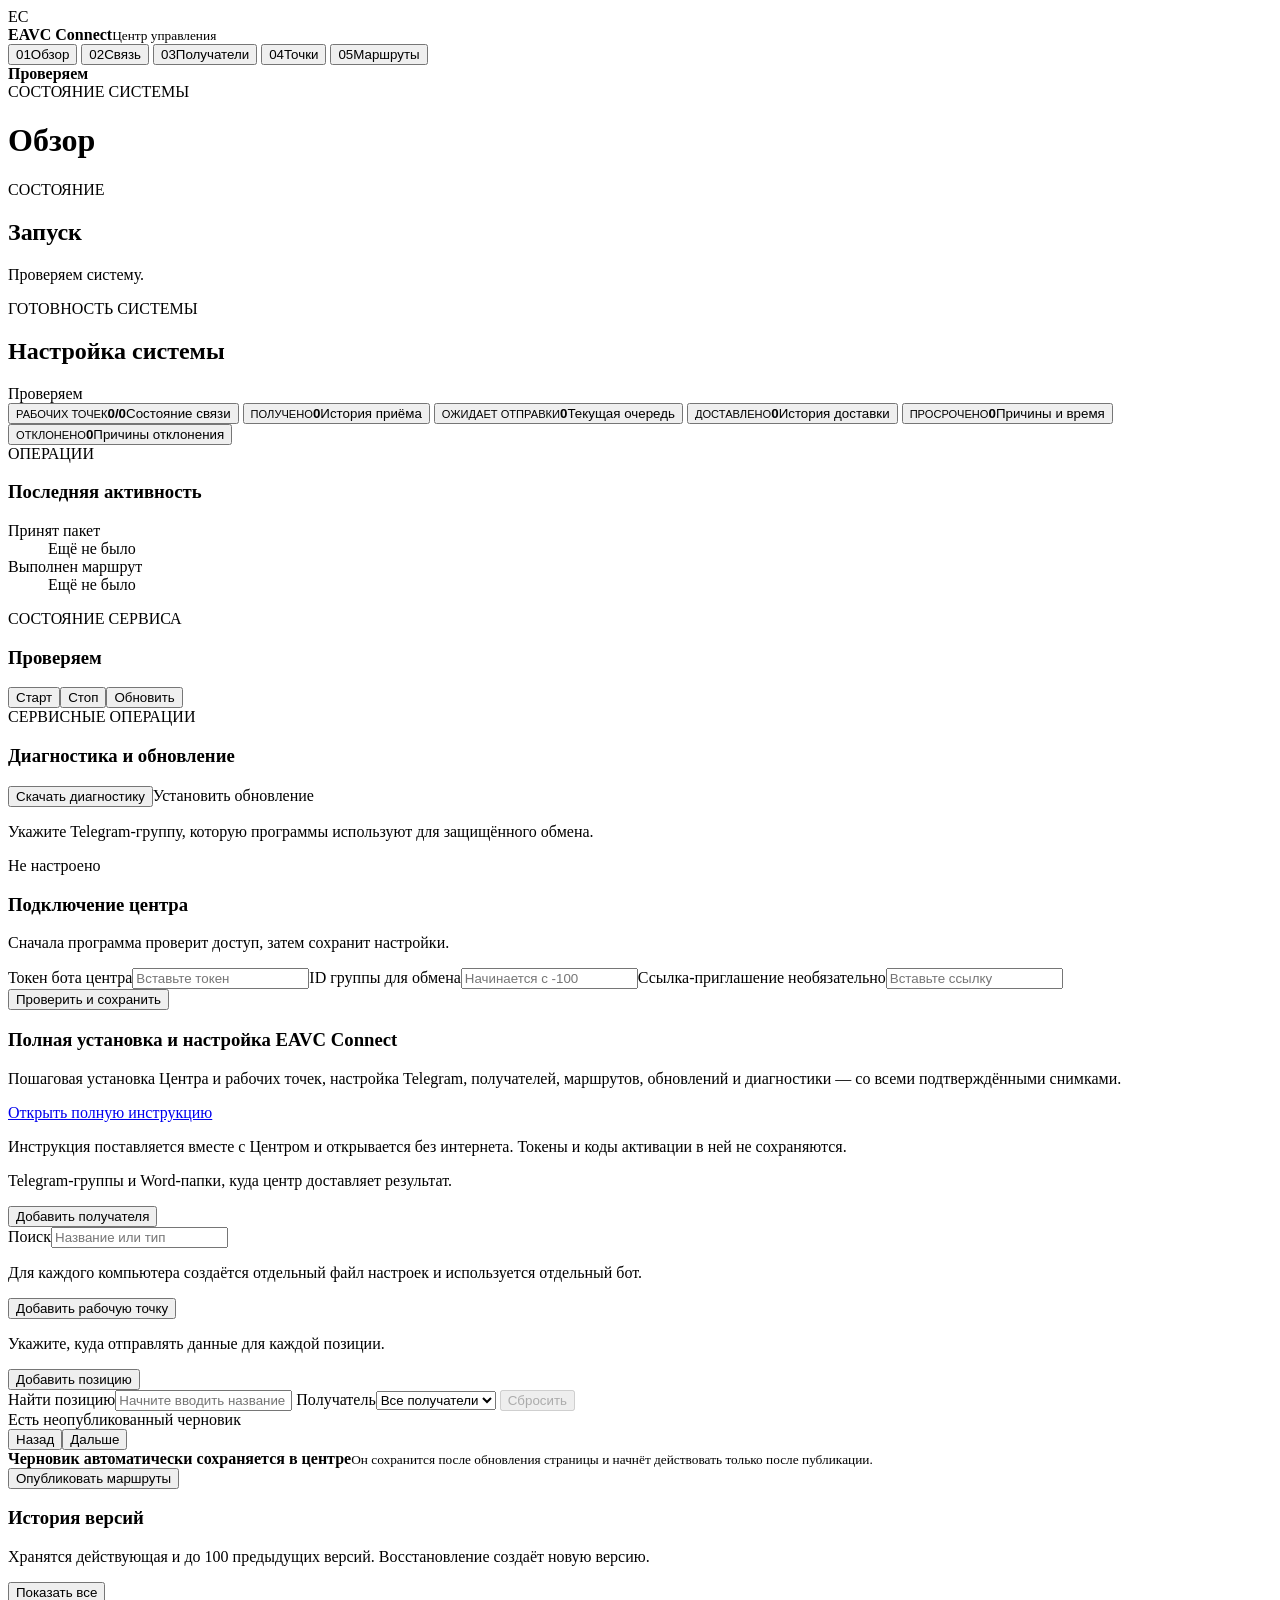
==== internal/interfaces/serverui/assets/index.html @ 5c648fee "Показывать содержимое перехватов в истории центра" ====
<!doctype html>
<html lang="ru">
<head>
  <meta charset="utf-8"><meta name="viewport" content="width=device-width,initial-scale=1">
  <title>EAVC Connect — Центр</title><link rel="stylesheet" href="/style.css"><link rel="stylesheet" href="/history.css">
  <style>.empty-state:empty::before{display:grid;grid-column:1/-1;place-items:center;min-height:150px}.button.disabled{opacity:.45;cursor:not-allowed;pointer-events:none}</style>
</head>
<body>
<aside class="sidebar">
  <div class="brand"><span class="brand-mark">EC</span><div><strong>EAVC Connect</strong><small>Центр управления</small></div></div>
  <nav aria-label="Разделы">
    <button data-page="dashboard" class="active"><span>01</span>Обзор</button>
    <button data-page="transport"><span>02</span>Связь</button>
    <button data-page="destinations"><span>03</span>Получатели</button>
    <button data-page="clients"><span>04</span>Точки</button>
    <button data-page="routes"><span>05</span>Маршруты</button>
  </nav>
  <div class="sidebar-foot"><span class="status-dot" id="sidebarDot"></span><div><b id="sidebarState">Проверяем</b><small id="version"></small></div></div>
</aside>
<main>
  <header class="topbar"><div><span id="pageContext" class="eyebrow">СОСТОЯНИЕ СИСТЕМЫ</span><h1 id="pageTitle">Обзор</h1></div></header>
  <div id="globalMessage" class="toast" role="status" aria-live="polite"></div>

  <section id="dashboard" class="page active">
    <div class="hero" id="hero"><div class="hero-icon"><span class="status-dot"></span></div><div><span class="eyebrow">СОСТОЯНИЕ</span><h2 id="stateTitle">Запуск</h2><p id="stateDetail">Проверяем систему.</p></div></div>
    <section class="card readiness-panel" aria-labelledby="readinessTitle">
      <div class="readiness-head"><div><span class="eyebrow">ГОТОВНОСТЬ СИСТЕМЫ</span><h2 id="readinessTitle">Настройка системы</h2></div><span id="readinessMeta" class="readiness-meta">Проверяем</span></div>
      <div id="readiness" class="checklist readiness-grid"></div>
    </section>
    <div class="stats">
      <button type="button" class="stat-card" data-history="clients"><small>РАБОЧИХ ТОЧЕК</small><strong id="statClients">0/0</strong><span>Состояние связи</span></button>
      <button type="button" class="stat-card" data-history="received"><small>ПОЛУЧЕНО</small><strong id="statEvents">0</strong><span>История приёма</span></button>
      <button type="button" class="stat-card" data-history="pending"><small>ОЖИДАЕТ ОТПРАВКИ</small><strong id="statPending">0</strong><span>Текущая очередь</span></button>
      <button type="button" class="stat-card" data-history="delivered"><small>ДОСТАВЛЕНО</small><strong id="statDelivered">0</strong><span>История доставки</span></button>
      <button type="button" class="stat-card" data-history="expired"><small>ПРОСРОЧЕНО</small><strong id="statExpired">0</strong><span>Причины и время</span></button>
      <button type="button" class="stat-card" data-history="rejected"><small>ОТКЛОНЕНО</small><strong id="statRejected">0</strong><span>Причины отклонения</span></button>
    </div>
    <div class="dashboard-operations">
      <article class="card activity-card"><div class="card-head"><div><span class="eyebrow">ОПЕРАЦИИ</span><h3>Последняя активность</h3></div></div><dl class="activity-list"><div><dt>Принят пакет</dt><dd id="lastReceived">Ещё не было</dd></div><div><dt>Выполнен маршрут</dt><dd id="lastDelivery">Ещё не было</dd></div></dl></article>
      <article class="card operations-card">
        <section class="operation-group"><div class="operation-title"><span class="eyebrow">СОСТОЯНИЕ СЕРВИСА</span><h3 id="serviceControlState">Проверяем</h3></div><div class="control-actions"><button id="controlStart" class="button primary" type="button" title="Запустить обработку">Старт</button><button id="controlStop" class="button ghost" type="button" title="Остановить обработку">Стоп</button><button id="controlRefresh" class="button secondary" type="button" title="Перечитать настройки и переподключить транспорт">Обновить</button></div></section>
        <section class="operation-group service-tools"><div class="operation-title"><span class="eyebrow">СЕРВИСНЫЕ ОПЕРАЦИИ</span><h3>Диагностика и обновление</h3></div><div class="control-actions"><button id="downloadDiagnostics" class="button secondary" type="button">Скачать диагностику</button><label id="updateUpload" class="button primary">Установить обновление<input id="updateFile" hidden type="file" accept=".zip,application/zip"></label></div><small id="updateResult" class="operation-result muted" aria-live="polite"></small></section>
      </article>
    </div>
  </section>

  <section id="transport" class="page">
    <div class="section-head page-intro"><p>Укажите Telegram-группу, которую программы используют для защищённого обмена.</p><span id="transportBadge" class="badge neutral">Не настроено</span></div>
    <div class="two-columns align-start"><form id="transportForm" class="card form"><div class="card-head full"><div><h3>Подключение центра</h3><p>Сначала программа проверит доступ, затем сохранит настройки.</p></div></div><label class="full">Токен бота центра<input name="bot_token" type="password" required autocomplete="off" placeholder="Вставьте токен"></label><label>ID группы для обмена<input name="chat_id" type="number" required placeholder="Начинается с -100"></label><label>Ссылка-приглашение <span class="optional">необязательно</span><input name="invite_link" placeholder="Вставьте ссылку"></label><div class="form-actions full"><button class="button primary">Проверить и сохранить</button></div></form><article class="card instruction"><div class="card-head"><h3>Полная установка и настройка EAVC Connect</h3></div><p>Пошаговая установка Центра и рабочих точек, настройка Telegram, получателей, маршрутов, обновлений и диагностики — со всеми подтверждёнными снимками.</p><a class="button secondary" href="/installation-guide/index.html" target="_blank" rel="noopener">Открыть полную инструкцию</a><p class="notice">Инструкция поставляется вместе с Центром и открывается без интернета. Токены и коды активации в ней не сохраняются.</p></article></div>
  </section>

  <section id="destinations" class="page">
    <div class="section-head page-intro"><p>Telegram-группы и Word-папки, куда центр доставляет результат.</p><button id="addDestination" class="button primary">Добавить получателя</button></div>
    <div class="toolbar"><label class="search"><span>Поиск</span><input id="destinationSearch" placeholder="Название или тип"></label><span id="destinationCount" class="muted"></span></div><div id="destinationsList" class="card-grid empty-state"></div>
  </section>

  <section id="clients" class="page">
    <div class="section-head page-intro"><p>Для каждого компьютера создаётся отдельный файл настроек и используется отдельный бот.</p><button id="addClient" class="button primary">Добавить рабочую точку</button></div><div id="clientsList" class="card-grid empty-state"></div>
  </section>

  <section id="routes" class="page">
    <div class="section-head page-intro"><p>Укажите, куда отправлять данные для каждой позиции.</p><button id="addPosition" class="button primary">Добавить позицию</button></div>
    <div class="route-toolbar card">
      <div class="route-filters">
        <label class="search"><span>Найти позицию</span><input id="positionSearch" placeholder="Начните вводить название"></label>
        <label class="route-filter"><span>Получатель</span><select id="recipientFilter"><option value="">Все получатели</option></select></label>
        <button id="clearRouteFilters" class="button ghost" type="button" disabled>Сбросить</button>
      </div>
      <div class="route-toolbar-meta"><span id="routeFilterCount" class="muted"></span><span id="rulesMeta" class="muted"></span><span id="draftBadge" class="badge warning hidden">Есть неопубликованный черновик</span></div>
    </div>
    <article id="unknownRoute" class="route-card system-route"></article><div id="positionsList" class="route-list empty-state"></div>
    <div class="pagination"><button id="positionPrev" class="button ghost">Назад</button><span id="positionPage"></span><button id="positionNext" class="button ghost">Дальше</button></div>
    <div class="publish-bar"><div><strong>Черновик автоматически сохраняется в центре</strong><small>Он сохранится после обновления страницы и начнёт действовать только после публикации.</small></div><button id="publishRules" class="button primary">Опубликовать маршруты</button></div>
    <article class="card history"><div class="card-head history-head"><div><h3>История версий</h3><p>Хранятся действующая и до 100 предыдущих версий. Восстановление создаёт новую версию.</p></div><button id="toggleRuleHistory" class="button ghost hidden" type="button">Показать все</button></div><div id="rulesHistory" class="simple-list empty-state"></div></article>
  </section>
</main>

<dialog id="destinationDialog" class="modal destination-modal">
  <form id="destinationForm" method="dialog" class="form">
    <div class="modal-head full"><div><span class="eyebrow">ПОЛУЧАТЕЛЬ</span><h2 id="destinationDialogTitle">Новый получатель</h2></div><button type="button" class="icon-button" data-close="destinationDialog" aria-label="Закрыть">×</button></div>
    <input name="id" type="hidden">
    <label class="full">Название<input name="name" required placeholder="Введите любое понятное вам название"><small>Название задаёте вы. Оно не влияет на способ и место доставки.</small></label>
    <label class="full">Способ доставки<select name="kind"><option value="telegram">Telegram</option><option value="word">Документ Word в папку</option></select></label>
    <label class="full">Обозначение радиосети<input name="network" required placeholder="Например: 39 или 313"><small>Будет напечатано после названия радиосети в Telegram или документе Word.</small></label>
    <label class="full">Обозначение защиты<input name="protection" required placeholder="Например: AES-256"><small>Задаётся вами и подставляется в Telegram и Word вместо скрытого значения.</small></label>
    <div class="kind telegram full subform">
      <label>Токен бота<input name="bot_token" type="password" autocomplete="off" placeholder="Вставьте токен"></label>
      <label>ID группы или канала<input name="chat_id" type="number" placeholder="Начинается с -100"></label>
      <label class="full template-field">Шаблон сообщения Telegram<textarea name="message_template" rows="10" spellcheck="false"></textarea><small>Оформление и текст можно менять. Обязательные метки подставляются при отправке.</small></label>
      <div class="template-tools full"><button id="restoreTelegramTemplate" type="button" class="button ghost">Восстановить стандартный</button><span id="telegramTemplateMarkers" class="template-markers"></span></div>
    </div>
    <div class="kind word full subform hidden">
      <label class="full">Файл-шаблон Word<input name="template" placeholder="Полный путь к файлу .docx"><small>Программа сохраняет оформление этого файла и заменяет только метки.</small></label>
      <div class="template-tools full"><button id="restoreWordTemplate" type="button" class="button ghost">Восстановить стандартный шаблон</button><a id="downloadWordTemplate" class="button ghost hidden" href="#">Скачать выбранный шаблон</a></div>
      <div class="template-markers full"><strong>Обязательные метки Word</strong><span id="wordTemplateMarkers"></span><small>Метки CORRESPONDENTS, TRANSCRIPT и EDITED_MARK должны находиться каждая в отдельном абзаце.</small></div>
      <label class="full">Папка для готовых документов<input name="folder" placeholder="Локальный или сетевой путь"></label>
      <label>Префикс имени файла <span class="optional">необязательно</span><input name="prefix" placeholder="Короткое обозначение"></label>
      <details class="full"><summary>Доступ к сетевой папке</summary><div class="subform"><label>Пользователь<input name="username" autocomplete="off"></label><label>Пароль<input name="password" type="password" autocomplete="off" placeholder="Оставьте пустым, если не меняете"></label></div></details>
    </div>
    <div class="modal-actions full"><button type="button" class="button ghost" data-close="destinationDialog">Отмена</button><button class="button primary" value="save">Проверить и сохранить</button></div>
  </form>
</dialog>

<dialog id="clientDialog" class="modal"><form id="clientForm" method="dialog" class="form"><div class="modal-head full"><div><span class="eyebrow">РАБОЧАЯ ТОЧКА</span><h2>Создать защищённую активацию</h2></div><button type="button" class="icon-button" data-close="clientDialog" aria-label="Закрыть">×</button></div><label>Номер<input name="number" required placeholder="Внутренний номер"></label><label>Название<input name="name" required placeholder="Название рабочего места"></label><label>Часовой пояс<select name="time_zone"><option value="Europe/Moscow">Москва (UTC+3)</option></select></label><label>ID темы в группе обмена<input name="thread_id" type="number" min="1" required placeholder="Число"></label><label class="full">Токен бота рабочего места<input name="bot_token" type="password" required autocomplete="off" placeholder="Вставьте токен"></label><label class="check full"><input name="catch_up_existing" type="checkbox"><span>При первом запуске обработать уже существующие записи</span></label><p class="notice full">Центр скачает зашифрованный файл и отдельно покажет одноразовый код. Не храните и не отправляйте их вместе.</p><div class="modal-actions full"><button type="button" class="button ghost" data-close="clientDialog">Отмена</button><button class="button primary" value="save">Проверить и скачать</button></div></form></dialog>

<dialog id="positionDialog" class="modal route-modal"><form id="positionForm" method="dialog"><div class="modal-head"><div><span class="eyebrow">МАРШРУТ ПОЗИЦИИ</span><h2 id="positionDialogTitle">Новая позиция</h2></div><button type="button" class="icon-button" data-close="positionDialog" aria-label="Закрыть">×</button></div><input name="original_key" type="hidden"><label class="position-name">Название позиции<input name="name" required placeholder="Точно как в исходной программе"></label><div id="routeEditor" class="route-editor"></div><div class="modal-actions"><button type="button" class="button ghost" data-close="positionDialog">Отмена</button><button class="button primary" value="save">Сохранить в черновик</button></div></form></dialog>

<dialog id="historyDialog" class="modal history-modal">
  <div class="modal-head"><div><span class="eyebrow">СОСТОЯНИЕ И ИСТОРИЯ</span><h2 id="historyTitle">Подробности</h2><p id="historyDescription" class="muted"></p></div><button type="button" class="icon-button" data-close="historyDialog" aria-label="Закрыть">×</button></div>
  <div id="historyFilters" class="history-filters">
    <label class="history-filter-search">Поиск<input id="historySearch" placeholder="Точка, получатель, причина или идентификатор"></label>
    <label id="historyClientField">Рабочая точка<select id="historyClientFilter"><option value="">Все точки</option></select></label>
    <label id="historyDestinationField">Получатель<select id="historyDestinationFilter"><option value="">Все получатели</option></select></label>
    <label id="historyQualityField">Качество связи<select id="historyQualityFilter"><option value="">Любое</option><option value="good">Хорошая</option><option value="degraded">Нестабильная</option><option value="offline">Нет связи</option><option value="unknown">Первый сигнал не получен</option></select></label>
    <div class="history-filter-actions"><button id="historyApplyFilters" class="button primary" type="button">Применить</button><button id="historyResetFilters" class="button ghost" type="button">Сбросить</button><span id="historyFilteredCount" class="muted"></span></div>
  </div>
  <div id="historyColumns" class="history-columns hidden"></div>
  <div id="clientHealthList" class="health-list hidden"></div>
  <section id="clientIncidentLauncher" class="incident-launcher hidden">
    <div class="incident-launcher-icon" aria-hidden="true">↺</div>
    <div><h3>История сбоев и восстановлений</h3><p>Отдельный журнал: когда пропадала связь, по какой причине и когда она восстановилась.</p></div>
    <span id="clientIncidentCount" class="incident-count"></span>
    <button id="openClientIncidents" class="button ghost" type="button">Открыть историю</button>
  </section>
  <div id="historyList" class="history-list"></div>
  <div id="historyEmpty" class="history-empty hidden">Записей пока нет.</div>
  <div id="historyFooter" class="history-footer"><span id="historyRetention" class="muted"></span><div class="history-pagination"><button id="historyPrev" class="button ghost" type="button">Назад</button><span id="historyPage" class="muted"></span><button id="historyNext" class="button ghost" type="button">Дальше</button></div><button id="historyClear" class="button danger" type="button">Очистить историю</button></div>
</dialog>

<dialog id="historyItemDialog" class="modal history-item-modal">
  <div class="modal-head"><div><span class="eyebrow">СОДЕРЖАНИЕ ПЕРЕХВАТА</span><h2 id="historyItemTitle">Подробности события</h2><p id="historyItemState" class="muted"></p></div><button type="button" class="icon-button" data-close="historyItemDialog" aria-label="Закрыть">×</button></div>
  <dl id="historyItemMeta" class="history-item-meta"></dl>
  <section class="history-item-content" aria-labelledby="historyItemContentTitle">
    <div class="history-item-content-head"><h3 id="historyItemContentTitle">Текст из EAVC</h3><span id="historyItemContentType" class="badge">Текст</span></div>
    <pre id="historyItemContent"></pre>
  </section>
  <p class="history-item-note">Счётчики учитывают версии событий и доставки по маршрутам. Редактирование существующего перехвата может увеличить счётчик без создания нового сообщения Telegram.</p>
  <div class="modal-actions"><button type="button" class="button primary" data-close="historyItemDialog">Закрыть</button></div>
</dialog>

<dialog id="clientIncidentDialog" class="modal history-modal incident-modal">
  <div class="modal-head"><div><span class="eyebrow">ЖУРНАЛ СВЯЗИ</span><h2>История сбоев и восстановлений</h2><p class="muted">Когда пропала связь с точкой, что стало причиной и когда работа восстановилась.</p></div><button type="button" class="icon-button" data-close="clientIncidentDialog" aria-label="Закрыть">×</button></div>
  <div class="history-filters incident-filters">
    <label class="history-filter-search">Поиск<input id="incidentSearch" placeholder="Рабочая точка или причина сбоя"></label>
    <label>Рабочая точка<select id="incidentClientFilter"><option value="">Все точки</option></select></label>
    <div class="history-filter-actions"><button id="incidentApplyFilters" class="button primary" type="button">Применить</button><button id="incidentResetFilters" class="button ghost" type="button">Сбросить</button><span id="incidentFilteredCount" class="muted"></span></div>
  </div>
  <div id="incidentList" class="history-list incident-list"></div>
  <div id="incidentEmpty" class="history-empty hidden">Сбоев и восстановлений пока не зафиксировано.</div>
  <div class="history-footer"><span id="incidentRetention" class="muted"></span><div class="history-pagination"><button id="incidentPrev" class="button ghost" type="button">Назад</button><span id="incidentPage" class="muted"></span><button id="incidentNext" class="button ghost" type="button">Дальше</button></div><div class="incident-footer-actions"><button id="incidentBackToClients" class="button ghost" type="button">К рабочим точкам</button><button id="incidentClear" class="button danger" type="button">Очистить историю</button></div></div>
</dialog>

<script src="/app.js"></script>
</body></html>
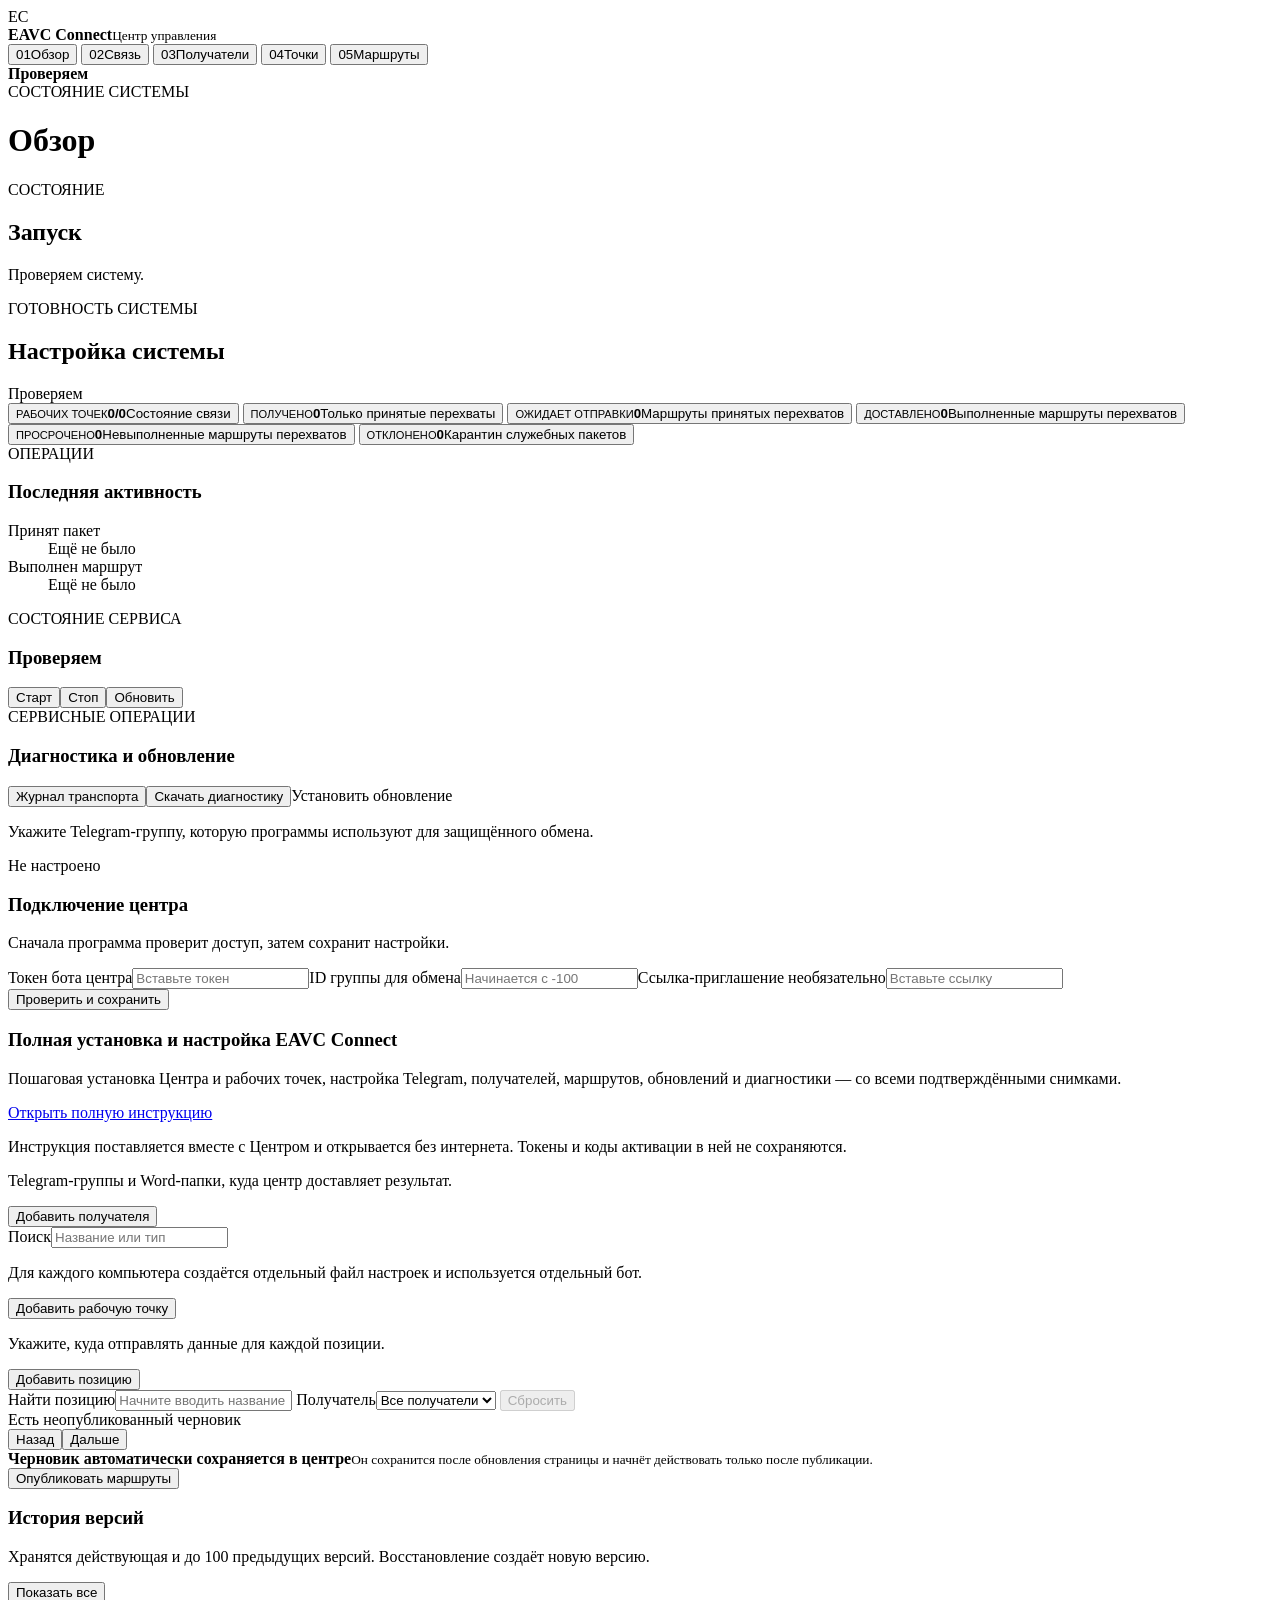
==== commit f8d4100d: "Добавить сквозную трассировку перехватов" ====
--- a/internal/interfaces/serverui/assets/index.html
+++ b/internal/interfaces/serverui/assets/index.html
@@ -29,17 +29,17 @@
     </section>
     <div class="stats">
       <button type="button" class="stat-card" data-history="clients"><small>РАБОЧИХ ТОЧЕК</small><strong id="statClients">0/0</strong><span>Состояние связи</span></button>
-      <button type="button" class="stat-card" data-history="received"><small>ПОЛУЧЕНО</small><strong id="statEvents">0</strong><span>История приёма</span></button>
-      <button type="button" class="stat-card" data-history="pending"><small>ОЖИДАЕТ ОТПРАВКИ</small><strong id="statPending">0</strong><span>Текущая очередь</span></button>
-      <button type="button" class="stat-card" data-history="delivered"><small>ДОСТАВЛЕНО</small><strong id="statDelivered">0</strong><span>История доставки</span></button>
-      <button type="button" class="stat-card" data-history="expired"><small>ПРОСРОЧЕНО</small><strong id="statExpired">0</strong><span>Причины и время</span></button>
-      <button type="button" class="stat-card" data-history="rejected"><small>ОТКЛОНЕНО</small><strong id="statRejected">0</strong><span>Причины отклонения</span></button>
+      <button type="button" class="stat-card" data-history="received"><small>ПОЛУЧЕНО</small><strong id="statEvents">0</strong><span>Только принятые перехваты</span></button>
+      <button type="button" class="stat-card" data-history="pending"><small>ОЖИДАЕТ ОТПРАВКИ</small><strong id="statPending">0</strong><span>Маршруты принятых перехватов</span></button>
+      <button type="button" class="stat-card" data-history="delivered"><small>ДОСТАВЛЕНО</small><strong id="statDelivered">0</strong><span>Выполненные маршруты перехватов</span></button>
+      <button type="button" class="stat-card" data-history="expired"><small>ПРОСРОЧЕНО</small><strong id="statExpired">0</strong><span>Невыполненные маршруты перехватов</span></button>
+      <button type="button" class="stat-card" data-history="rejected"><small>ОТКЛОНЕНО</small><strong id="statRejected">0</strong><span>Карантин служебных пакетов</span></button>
     </div>
     <div class="dashboard-operations">
       <article class="card activity-card"><div class="card-head"><div><span class="eyebrow">ОПЕРАЦИИ</span><h3>Последняя активность</h3></div></div><dl class="activity-list"><div><dt>Принят пакет</dt><dd id="lastReceived">Ещё не было</dd></div><div><dt>Выполнен маршрут</dt><dd id="lastDelivery">Ещё не было</dd></div></dl></article>
       <article class="card operations-card">
         <section class="operation-group"><div class="operation-title"><span class="eyebrow">СОСТОЯНИЕ СЕРВИСА</span><h3 id="serviceControlState">Проверяем</h3></div><div class="control-actions"><button id="controlStart" class="button primary" type="button" title="Запустить обработку">Старт</button><button id="controlStop" class="button ghost" type="button" title="Остановить обработку">Стоп</button><button id="controlRefresh" class="button secondary" type="button" title="Перечитать настройки и переподключить транспорт">Обновить</button></div></section>
-        <section class="operation-group service-tools"><div class="operation-title"><span class="eyebrow">СЕРВИСНЫЕ ОПЕРАЦИИ</span><h3>Диагностика и обновление</h3></div><div class="control-actions"><button id="downloadDiagnostics" class="button secondary" type="button">Скачать диагностику</button><label id="updateUpload" class="button primary">Установить обновление<input id="updateFile" hidden type="file" accept=".zip,application/zip"></label></div><small id="updateResult" class="operation-result muted" aria-live="polite"></small></section>
+        <section class="operation-group service-tools"><div class="operation-title"><span class="eyebrow">СЕРВИСНЫЕ ОПЕРАЦИИ</span><h3>Диагностика и обновление</h3></div><div class="control-actions"><button class="button secondary" type="button" data-history="transport">Журнал транспорта</button><button id="downloadDiagnostics" class="button secondary" type="button">Скачать диагностику</button><label id="updateUpload" class="button primary">Установить обновление<input id="updateFile" hidden type="file" accept=".zip,application/zip"></label></div><small id="updateResult" class="operation-result muted" aria-live="polite"></small></section>
       </article>
     </div>
   </section>
@@ -134,6 +134,10 @@
     <div class="history-item-content-head"><h3 id="historyItemContentTitle">Текст из EAVC</h3><span id="historyItemContentType" class="badge">Текст</span></div>
     <pre id="historyItemContent"></pre>
   </section>
+  <section id="historyTelegramResult" class="history-telegram-result hidden" aria-labelledby="historyTelegramTitle">
+    <h3 id="historyTelegramTitle">Сообщение в Telegram</h3>
+    <div id="historyTelegramLinks"></div>
+  </section>
   <p class="history-item-note">Счётчики учитывают версии событий и доставки по маршрутам. Редактирование существующего перехвата может увеличить счётчик без создания нового сообщения Telegram.</p>
   <div class="modal-actions"><button type="button" class="button primary" data-close="historyItemDialog">Закрыть</button></div>
 </dialog>
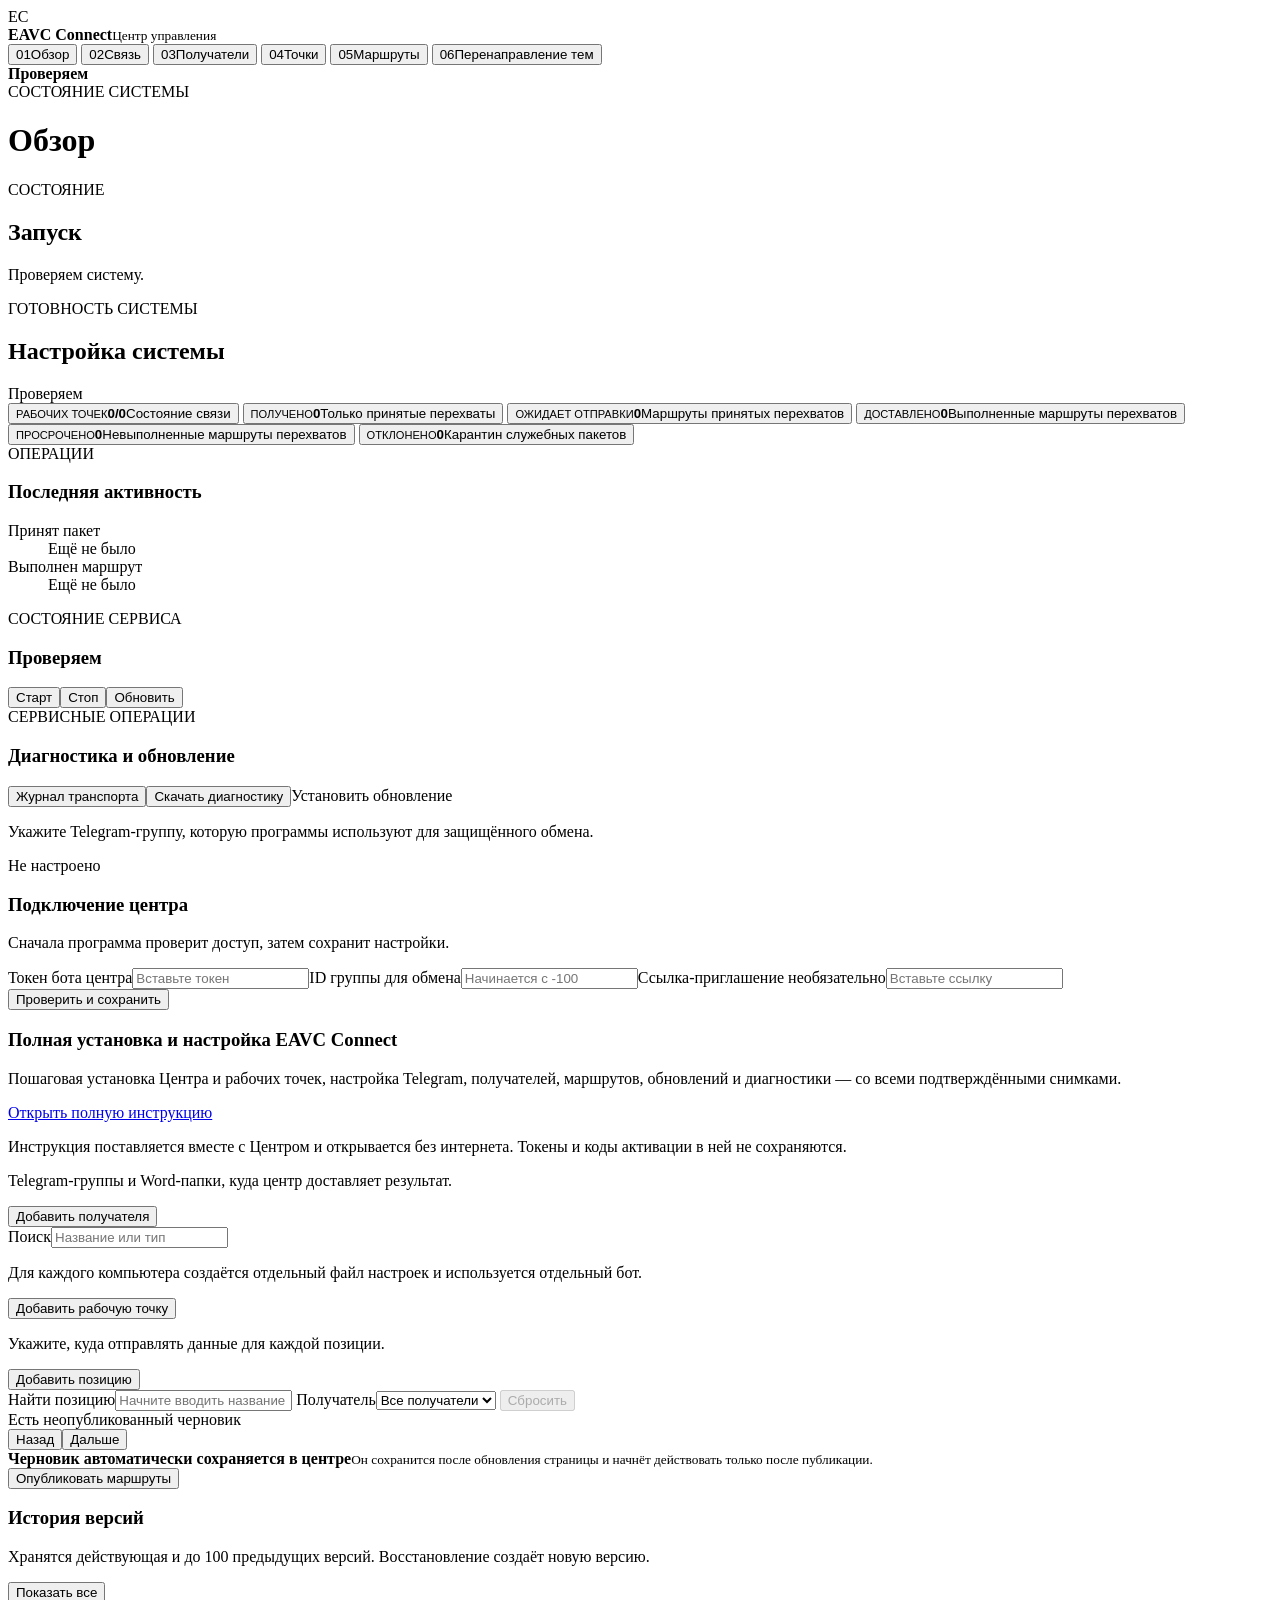
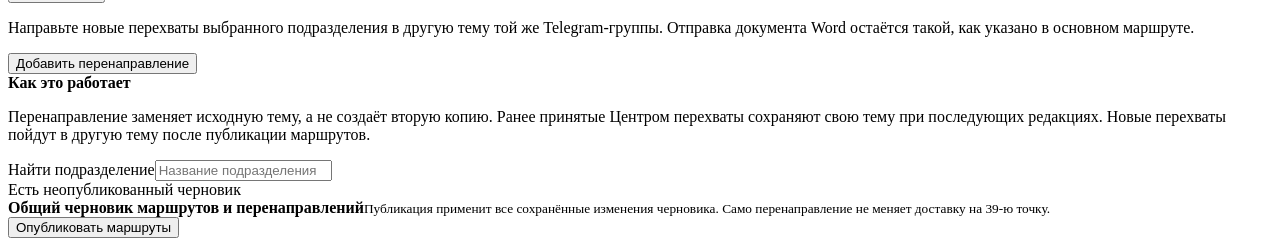
==== commit 198ed7f5: "Добавить перенаправление Telegram-тем для маршрутов" ====
--- a/internal/interfaces/serverui/assets/index.html
+++ b/internal/interfaces/serverui/assets/index.html
@@ -9,11 +9,12 @@
 <aside class="sidebar">
   <div class="brand"><span class="brand-mark">EC</span><div><strong>EAVC Connect</strong><small>Центр управления</small></div></div>
   <nav aria-label="Разделы">
-    <button data-page="dashboard" class="active"><span>01</span>Обзор</button>
-    <button data-page="transport"><span>02</span>Связь</button>
-    <button data-page="destinations"><span>03</span>Получатели</button>
-    <button data-page="clients"><span>04</span>Точки</button>
-    <button data-page="routes"><span>05</span>Маршруты</button>
+    <button data-page="dashboard" class="active" title="Обзор"><span>01</span>Обзор</button>
+    <button data-page="transport" title="Связь"><span>02</span>Связь</button>
+    <button data-page="destinations" title="Получатели"><span>03</span>Получатели</button>
+    <button data-page="clients" title="Точки"><span>04</span>Точки</button>
+    <button data-page="routes" title="Маршруты"><span>05</span>Маршруты</button>
+    <button data-page="topicRedirects" title="Перенаправление тем"><span>06</span>Перенаправление тем</button>
   </nav>
   <div class="sidebar-foot"><span class="status-dot" id="sidebarDot"></span><div><b id="sidebarState">Проверяем</b><small id="version"></small></div></div>
 </aside>
@@ -73,6 +74,14 @@
     <div class="publish-bar"><div><strong>Черновик автоматически сохраняется в центре</strong><small>Он сохранится после обновления страницы и начнёт действовать только после публикации.</small></div><button id="publishRules" class="button primary">Опубликовать маршруты</button></div>
     <article class="card history"><div class="card-head history-head"><div><h3>История версий</h3><p>Хранятся действующая и до 100 предыдущих версий. Восстановление создаёт новую версию.</p></div><button id="toggleRuleHistory" class="button ghost hidden" type="button">Показать все</button></div><div id="rulesHistory" class="simple-list empty-state"></div></article>
   </section>
+
+  <section id="topicRedirects" class="page">
+    <div class="section-head page-intro"><p>Направьте новые перехваты выбранного подразделения в другую тему той же Telegram-группы. Отправка документа Word остаётся такой, как указано в основном маршруте.</p><button id="addTopicRedirect" class="button primary" type="button">Добавить перенаправление</button></div>
+    <div class="card topic-redirect-help"><strong>Как это работает</strong><p>Перенаправление заменяет исходную тему, а не создаёт вторую копию. Ранее принятые Центром перехваты сохраняют свою тему при последующих редакциях. Новые перехваты пойдут в другую тему после публикации маршрутов.</p></div>
+    <div class="route-toolbar card"><label class="search"><span>Найти подразделение</span><input id="topicRedirectSearch" placeholder="Название подразделения"></label><div class="route-toolbar-meta"><span id="topicRedirectCount" class="muted"></span><span id="topicRedirectRulesMeta" class="muted"></span><span id="topicRedirectDraftBadge" class="badge warning hidden">Есть неопубликованный черновик</span></div></div>
+    <div id="topicRedirectList" class="route-list empty-state"></div>
+    <div class="publish-bar"><div><strong>Общий черновик маршрутов и перенаправлений</strong><small>Публикация применит все сохранённые изменения черновика. Само перенаправление не меняет доставку на 39-ю точку.</small></div><button id="publishTopicRedirects" class="button primary" type="button">Опубликовать маршруты</button></div>
+  </section>
 </main>
 
 <dialog id="destinationDialog" class="modal destination-modal">
@@ -91,7 +100,7 @@
     </div>
     <div class="kind word full subform hidden">
       <label class="full">Файл-шаблон Word<input name="template" placeholder="Полный путь к файлу .docx"><small>Программа сохраняет оформление этого файла и заменяет только метки.</small></label>
-      <div class="template-tools full"><button id="restoreWordTemplate" type="button" class="button ghost">Восстановить стандартный шаблон</button><a id="downloadWordTemplate" class="button ghost hidden" href="#">Скачать выбранный шаблон</a></div>
+      <div class="template-tools full"><button id="restoreWordTemplate" type="button" class="button ghost">Восстановить стандартный шаблон</button><button id="downloadWordTemplate" type="button" class="button ghost hidden">Скачать выбранный шаблон</button></div>
       <div class="template-markers full"><strong>Обязательные метки Word</strong><span id="wordTemplateMarkers"></span><small>Метки CORRESPONDENTS, TRANSCRIPT и EDITED_MARK должны находиться каждая в отдельном абзаце.</small></div>
       <label class="full">Папка для готовых документов<input name="folder" placeholder="Локальный или сетевой путь"></label>
       <label>Префикс имени файла <span class="optional">необязательно</span><input name="prefix" placeholder="Короткое обозначение"></label>
@@ -103,12 +112,14 @@
 
 <dialog id="clientDialog" class="modal"><form id="clientForm" method="dialog" class="form"><div class="modal-head full"><div><span class="eyebrow">РАБОЧАЯ ТОЧКА</span><h2>Создать защищённую активацию</h2></div><button type="button" class="icon-button" data-close="clientDialog" aria-label="Закрыть">×</button></div><label>Номер<input name="number" required placeholder="Внутренний номер"></label><label>Название<input name="name" required placeholder="Название рабочего места"></label><label>Часовой пояс<select name="time_zone"><option value="Europe/Moscow">Москва (UTC+3)</option></select></label><label>ID темы в группе обмена<input name="thread_id" type="number" min="1" required placeholder="Число"></label><label class="full">Токен бота рабочего места<input name="bot_token" type="password" required autocomplete="off" placeholder="Вставьте токен"></label><label class="check full"><input name="catch_up_existing" type="checkbox"><span>При первом запуске обработать уже существующие записи</span></label><p class="notice full">Центр скачает зашифрованный файл и отдельно покажет одноразовый код. Не храните и не отправляйте их вместе.</p><div class="modal-actions full"><button type="button" class="button ghost" data-close="clientDialog">Отмена</button><button class="button primary" value="save">Проверить и скачать</button></div></form></dialog>
 
-<dialog id="positionDialog" class="modal route-modal"><form id="positionForm" method="dialog"><div class="modal-head"><div><span class="eyebrow">МАРШРУТ ПОЗИЦИИ</span><h2 id="positionDialogTitle">Новая позиция</h2></div><button type="button" class="icon-button" data-close="positionDialog" aria-label="Закрыть">×</button></div><input name="original_key" type="hidden"><label class="position-name">Название позиции<input name="name" required placeholder="Точно как в исходной программе"></label><div id="routeEditor" class="route-editor"></div><div class="modal-actions"><button type="button" class="button ghost" data-close="positionDialog">Отмена</button><button class="button primary" value="save">Сохранить в черновик</button></div></form></dialog>
+<dialog id="positionDialog" class="modal route-modal"><form id="positionForm" method="dialog"><div class="modal-head"><div><span class="eyebrow">МАРШРУТ ПОЗИЦИИ</span><h2 id="positionDialogTitle">Новая позиция</h2></div><button type="button" class="icon-button" data-close="positionDialog" aria-label="Закрыть">×</button></div><input name="original_key" type="hidden"><label class="position-name">Название позиции<input name="name" required placeholder="Точно как в исходной программе"></label><p id="positionRedirectNotice" class="notice hidden">Для этой позиции действует отдельное перенаправление темы Telegram. Его можно изменить или отменить в разделе «Перенаправление тем».</p><div id="routeEditor" class="route-editor"></div><div class="modal-actions"><button type="button" class="button ghost" data-close="positionDialog">Отмена</button><button class="button primary" value="save">Сохранить в черновик</button></div></form></dialog>
+
+<dialog id="topicRedirectDialog" class="modal topic-redirect-modal"><form id="topicRedirectForm" method="dialog" class="form"><div class="modal-head full"><div><span class="eyebrow">ПЕРЕНАПРАВЛЕНИЕ ТЕМЫ</span><h2 id="topicRedirectDialogTitle">Новая тема для подразделения</h2></div><button type="button" class="icon-button" data-close="topicRedirectDialog" aria-label="Закрыть">×</button></div><label class="full">Подразделение<select name="position_key" required></select></label><div id="topicRedirectCurrent" class="topic-redirect-current full"></div><label>Название новой темы<input name="topic_name" required maxlength="80" placeholder="Например: Доразведка"><small>Для понятного отображения в Центре.</small></label><label>ID новой темы<input name="thread_id" type="number" min="1" step="1" required placeholder="Число из Telegram"><small>ID определяет место доставки. Убедитесь, что тема существует в группе выбранного получателя.</small></label><p class="notice full">Новая тема заменит прежнюю только для новых перехватов. Документ Word продолжит отправляться по основному маршруту. Перед публикацией Центр отправит и попробует удалить проверочное сообщение; при ошибке черновик сохранится.</p><div class="modal-actions full"><button type="button" class="button ghost" data-close="topicRedirectDialog">Отмена</button><button class="button primary" value="save">Сохранить в черновик</button></div></form></dialog>
 
 <dialog id="historyDialog" class="modal history-modal">
   <div class="modal-head"><div><span class="eyebrow">СОСТОЯНИЕ И ИСТОРИЯ</span><h2 id="historyTitle">Подробности</h2><p id="historyDescription" class="muted"></p></div><button type="button" class="icon-button" data-close="historyDialog" aria-label="Закрыть">×</button></div>
   <div id="historyFilters" class="history-filters">
-    <label class="history-filter-search">Поиск<input id="historySearch" placeholder="Точка, получатель, причина или идентификатор"></label>
+    <label class="history-filter-search">Поиск<input id="historySearch" placeholder="Точка, получатель, статус или идентификатор"></label>
     <label id="historyClientField">Рабочая точка<select id="historyClientFilter"><option value="">Все точки</option></select></label>
     <label id="historyDestinationField">Получатель<select id="historyDestinationFilter"><option value="">Все получатели</option></select></label>
     <label id="historyQualityField">Качество связи<select id="historyQualityFilter"><option value="">Любое</option><option value="good">Хорошая</option><option value="degraded">Нестабильная</option><option value="offline">Нет связи</option><option value="unknown">Первый сигнал не получен</option></select></label>
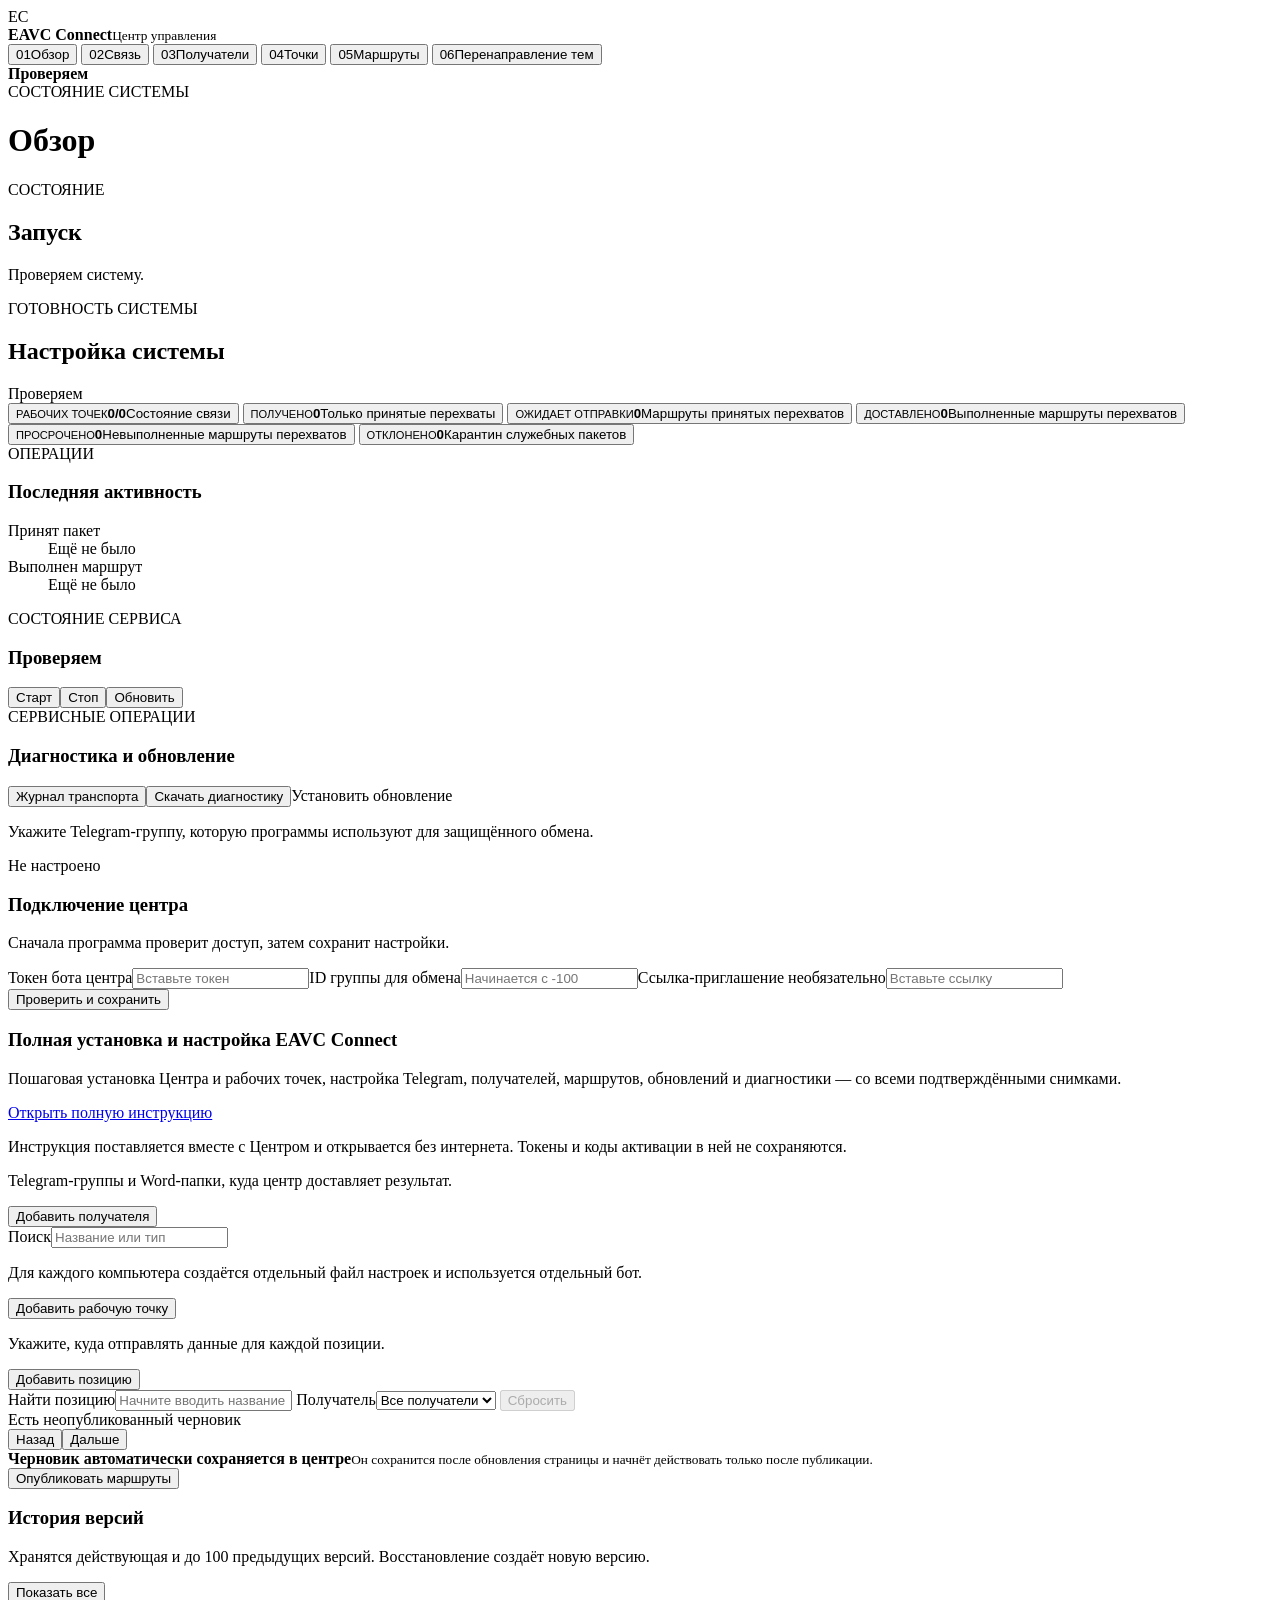
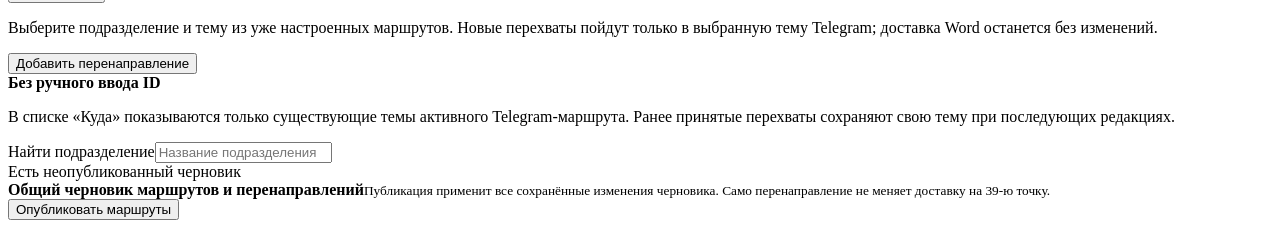
==== commit 9ca44d6b: "Упростить выбор перенаправления Telegram-тем" ====
--- a/internal/interfaces/serverui/assets/index.html
+++ b/internal/interfaces/serverui/assets/index.html
@@ -76,8 +76,8 @@
   </section>
 
   <section id="topicRedirects" class="page">
-    <div class="section-head page-intro"><p>Направьте новые перехваты выбранного подразделения в другую тему той же Telegram-группы. Отправка документа Word остаётся такой, как указано в основном маршруте.</p><button id="addTopicRedirect" class="button primary" type="button">Добавить перенаправление</button></div>
-    <div class="card topic-redirect-help"><strong>Как это работает</strong><p>Перенаправление заменяет исходную тему, а не создаёт вторую копию. Ранее принятые Центром перехваты сохраняют свою тему при последующих редакциях. Новые перехваты пойдут в другую тему после публикации маршрутов.</p></div>
+    <div class="section-head page-intro"><p>Выберите подразделение и тему из уже настроенных маршрутов. Новые перехваты пойдут только в выбранную тему Telegram; доставка Word останется без изменений.</p><button id="addTopicRedirect" class="button primary" type="button">Добавить перенаправление</button></div>
+    <div class="card topic-redirect-help"><strong>Без ручного ввода ID</strong><p>В списке «Куда» показываются только существующие темы активного Telegram-маршрута. Ранее принятые перехваты сохраняют свою тему при последующих редакциях.</p></div>
     <div class="route-toolbar card"><label class="search"><span>Найти подразделение</span><input id="topicRedirectSearch" placeholder="Название подразделения"></label><div class="route-toolbar-meta"><span id="topicRedirectCount" class="muted"></span><span id="topicRedirectRulesMeta" class="muted"></span><span id="topicRedirectDraftBadge" class="badge warning hidden">Есть неопубликованный черновик</span></div></div>
     <div id="topicRedirectList" class="route-list empty-state"></div>
     <div class="publish-bar"><div><strong>Общий черновик маршрутов и перенаправлений</strong><small>Публикация применит все сохранённые изменения черновика. Само перенаправление не меняет доставку на 39-ю точку.</small></div><button id="publishTopicRedirects" class="button primary" type="button">Опубликовать маршруты</button></div>
@@ -114,7 +114,7 @@
 
 <dialog id="positionDialog" class="modal route-modal"><form id="positionForm" method="dialog"><div class="modal-head"><div><span class="eyebrow">МАРШРУТ ПОЗИЦИИ</span><h2 id="positionDialogTitle">Новая позиция</h2></div><button type="button" class="icon-button" data-close="positionDialog" aria-label="Закрыть">×</button></div><input name="original_key" type="hidden"><label class="position-name">Название позиции<input name="name" required placeholder="Точно как в исходной программе"></label><p id="positionRedirectNotice" class="notice hidden">Для этой позиции действует отдельное перенаправление темы Telegram. Его можно изменить или отменить в разделе «Перенаправление тем».</p><div id="routeEditor" class="route-editor"></div><div class="modal-actions"><button type="button" class="button ghost" data-close="positionDialog">Отмена</button><button class="button primary" value="save">Сохранить в черновик</button></div></form></dialog>
 
-<dialog id="topicRedirectDialog" class="modal topic-redirect-modal"><form id="topicRedirectForm" method="dialog" class="form"><div class="modal-head full"><div><span class="eyebrow">ПЕРЕНАПРАВЛЕНИЕ ТЕМЫ</span><h2 id="topicRedirectDialogTitle">Новая тема для подразделения</h2></div><button type="button" class="icon-button" data-close="topicRedirectDialog" aria-label="Закрыть">×</button></div><label class="full">Подразделение<select name="position_key" required></select></label><div id="topicRedirectCurrent" class="topic-redirect-current full"></div><label>Название новой темы<input name="topic_name" required maxlength="80" placeholder="Например: Доразведка"><small>Для понятного отображения в Центре.</small></label><label>ID новой темы<input name="thread_id" type="number" min="1" step="1" required placeholder="Число из Telegram"><small>ID определяет место доставки. Убедитесь, что тема существует в группе выбранного получателя.</small></label><p class="notice full">Новая тема заменит прежнюю только для новых перехватов. Документ Word продолжит отправляться по основному маршруту. Перед публикацией Центр отправит и попробует удалить проверочное сообщение; при ошибке черновик сохранится.</p><div class="modal-actions full"><button type="button" class="button ghost" data-close="topicRedirectDialog">Отмена</button><button class="button primary" value="save">Сохранить в черновик</button></div></form></dialog>
+<dialog id="topicRedirectDialog" class="modal topic-redirect-modal"><form id="topicRedirectForm" method="dialog" class="form"><div class="modal-head full"><div><span class="eyebrow">ПЕРЕНАПРАВЛЕНИЕ ТЕМЫ</span><h2 id="topicRedirectDialogTitle">Перенаправление темы</h2></div><button type="button" class="icon-button" data-close="topicRedirectDialog" aria-label="Закрыть">×</button></div><label class="full">Откуда<select name="position_key" required></select></label><label class="full">Куда<select id="target_topic" name="target_topic" required></select></label><div class="modal-actions full"><button type="button" class="button ghost" data-close="topicRedirectDialog">Отмена</button><button class="button primary" value="save">Сохранить в черновик</button></div></form></dialog>
 
 <dialog id="historyDialog" class="modal history-modal">
   <div class="modal-head"><div><span class="eyebrow">СОСТОЯНИЕ И ИСТОРИЯ</span><h2 id="historyTitle">Подробности</h2><p id="historyDescription" class="muted"></p></div><button type="button" class="icon-button" data-close="historyDialog" aria-label="Закрыть">×</button></div>
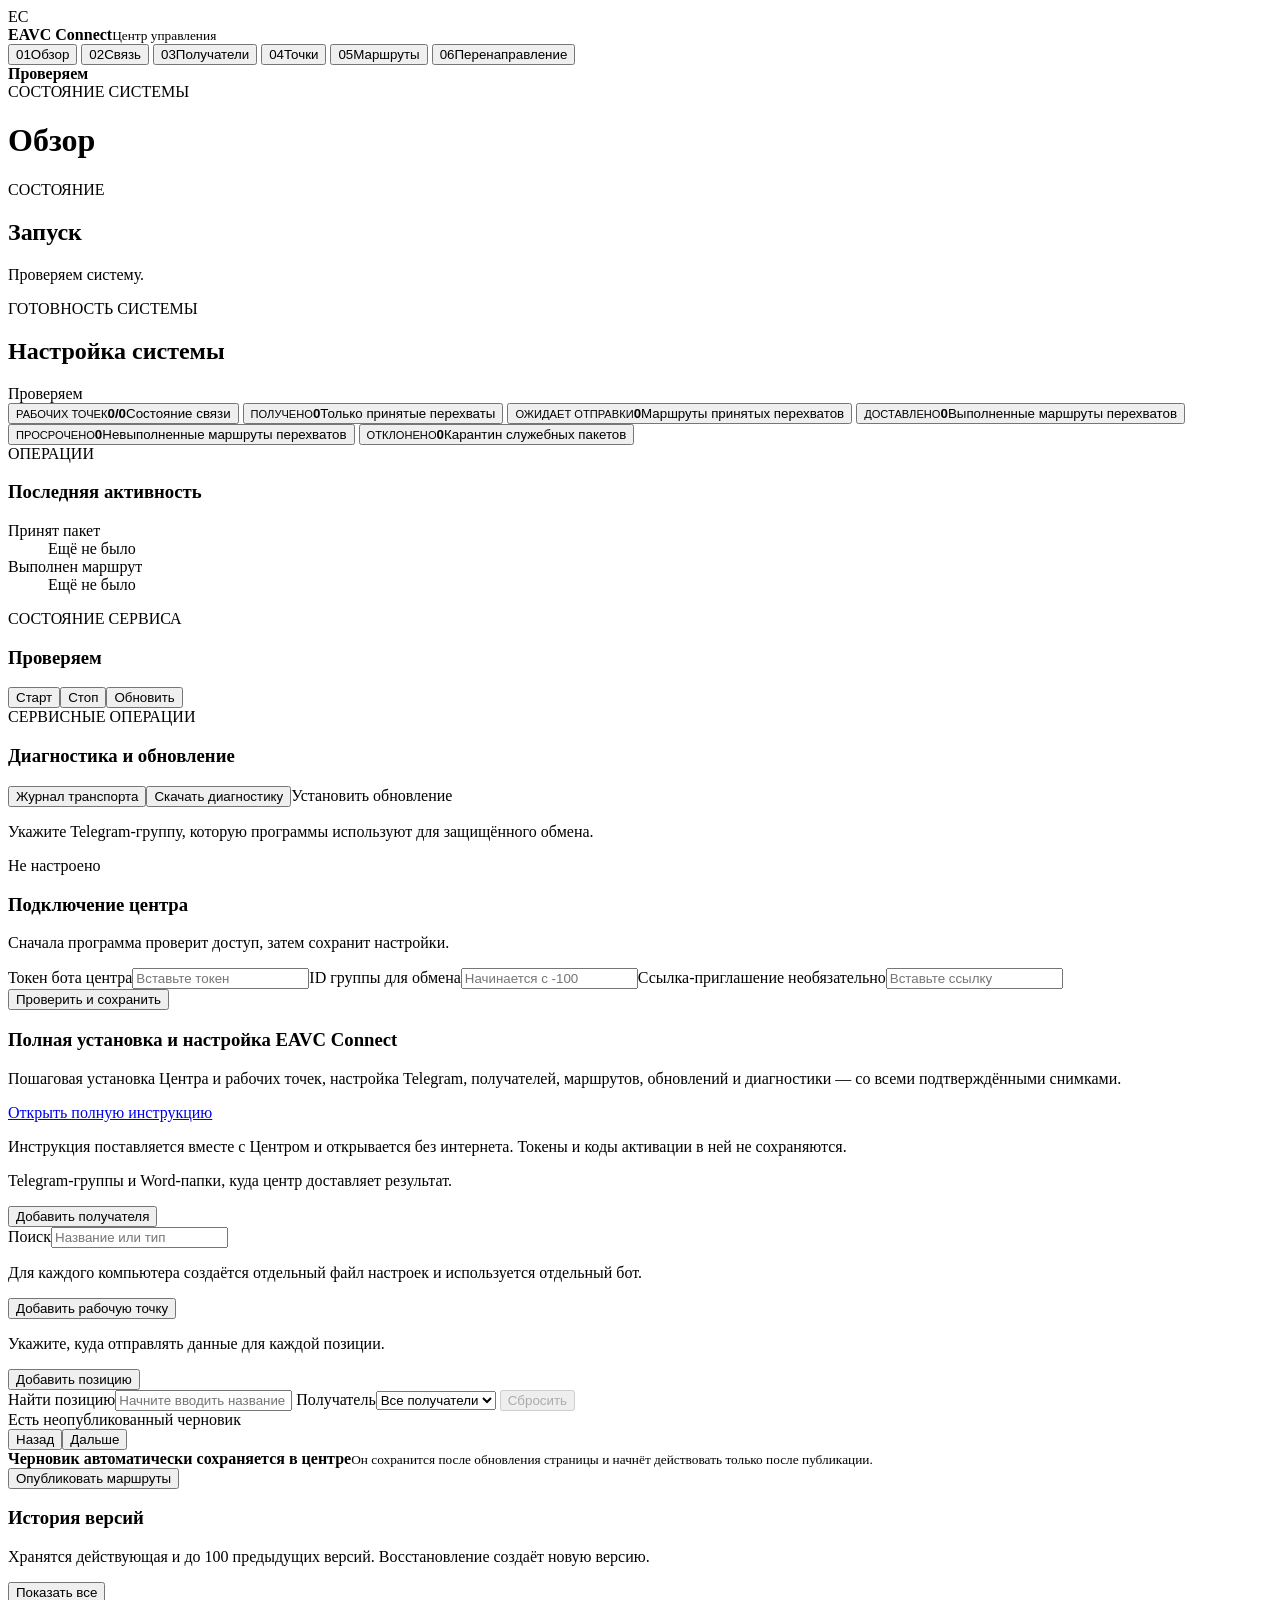
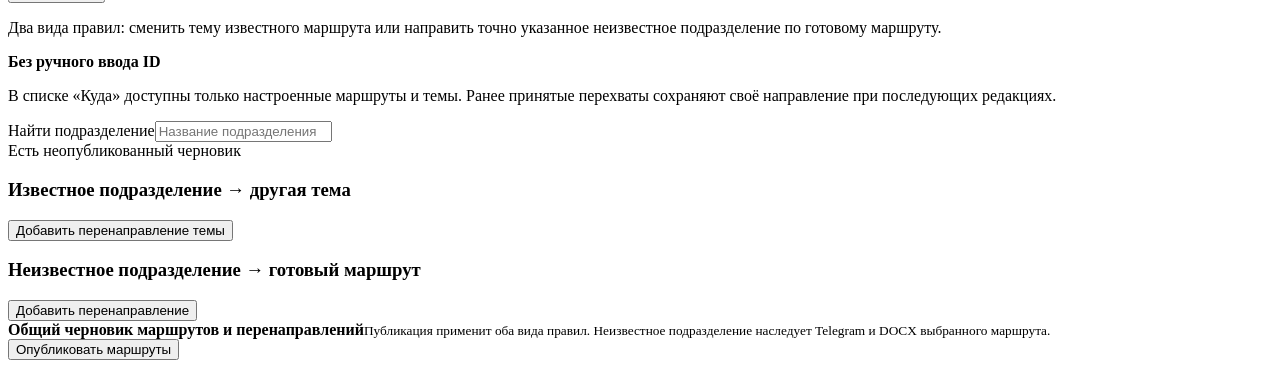
==== commit 3aca3be8: "Добавить перенаправление неизвестных подразделений и защиту доставки" ====
--- a/internal/interfaces/serverui/assets/index.html
+++ b/internal/interfaces/serverui/assets/index.html
@@ -14,7 +14,7 @@
     <button data-page="destinations" title="Получатели"><span>03</span>Получатели</button>
     <button data-page="clients" title="Точки"><span>04</span>Точки</button>
     <button data-page="routes" title="Маршруты"><span>05</span>Маршруты</button>
-    <button data-page="topicRedirects" title="Перенаправление тем"><span>06</span>Перенаправление тем</button>
+    <button data-page="topicRedirects" title="Перенаправление"><span>06</span>Перенаправление</button>
   </nav>
   <div class="sidebar-foot"><span class="status-dot" id="sidebarDot"></span><div><b id="sidebarState">Проверяем</b><small id="version"></small></div></div>
 </aside>
@@ -76,11 +76,14 @@
   </section>
 
   <section id="topicRedirects" class="page">
-    <div class="section-head page-intro"><p>Выберите подразделение и тему из уже настроенных маршрутов. Новые перехваты пойдут только в выбранную тему Telegram; доставка Word останется без изменений.</p><button id="addTopicRedirect" class="button primary" type="button">Добавить перенаправление</button></div>
-    <div class="card topic-redirect-help"><strong>Без ручного ввода ID</strong><p>В списке «Куда» показываются только существующие темы активного Telegram-маршрута. Ранее принятые перехваты сохраняют свою тему при последующих редакциях.</p></div>
+    <div class="section-head page-intro"><p>Два вида правил: сменить тему известного маршрута или направить точно указанное неизвестное подразделение по готовому маршруту.</p></div>
+    <div class="card topic-redirect-help"><strong>Без ручного ввода ID</strong><p>В списке «Куда» доступны только настроенные маршруты и темы. Ранее принятые перехваты сохраняют своё направление при последующих редакциях.</p></div>
     <div class="route-toolbar card"><label class="search"><span>Найти подразделение</span><input id="topicRedirectSearch" placeholder="Название подразделения"></label><div class="route-toolbar-meta"><span id="topicRedirectCount" class="muted"></span><span id="topicRedirectRulesMeta" class="muted"></span><span id="topicRedirectDraftBadge" class="badge warning hidden">Есть неопубликованный черновик</span></div></div>
+    <div class="section-head"><h3>Известное подразделение → другая тема</h3><button id="addTopicRedirect" class="button primary" type="button">Добавить перенаправление темы</button></div>
     <div id="topicRedirectList" class="route-list empty-state"></div>
-    <div class="publish-bar"><div><strong>Общий черновик маршрутов и перенаправлений</strong><small>Публикация применит все сохранённые изменения черновика. Само перенаправление не меняет доставку на 39-ю точку.</small></div><button id="publishTopicRedirects" class="button primary" type="button">Опубликовать маршруты</button></div>
+    <div class="section-head"><h3>Неизвестное подразделение → готовый маршрут</h3><button id="addUnknownAlias" class="button primary" type="button">Добавить перенаправление</button></div>
+    <div id="unknownAliasList" class="route-list empty-state"></div>
+    <div class="publish-bar"><div><strong>Общий черновик маршрутов и перенаправлений</strong><small>Публикация применит оба вида правил. Неизвестное подразделение наследует Telegram и DOCX выбранного маршрута.</small></div><button id="publishTopicRedirects" class="button primary" type="button">Опубликовать маршруты</button></div>
   </section>
 </main>
 
@@ -112,9 +115,10 @@
 
 <dialog id="clientDialog" class="modal"><form id="clientForm" method="dialog" class="form"><div class="modal-head full"><div><span class="eyebrow">РАБОЧАЯ ТОЧКА</span><h2>Создать защищённую активацию</h2></div><button type="button" class="icon-button" data-close="clientDialog" aria-label="Закрыть">×</button></div><label>Номер<input name="number" required placeholder="Внутренний номер"></label><label>Название<input name="name" required placeholder="Название рабочего места"></label><label>Часовой пояс<select name="time_zone"><option value="Europe/Moscow">Москва (UTC+3)</option></select></label><label>ID темы в группе обмена<input name="thread_id" type="number" min="1" required placeholder="Число"></label><label class="full">Токен бота рабочего места<input name="bot_token" type="password" required autocomplete="off" placeholder="Вставьте токен"></label><label class="check full"><input name="catch_up_existing" type="checkbox"><span>При первом запуске обработать уже существующие записи</span></label><p class="notice full">Центр скачает зашифрованный файл и отдельно покажет одноразовый код. Не храните и не отправляйте их вместе.</p><div class="modal-actions full"><button type="button" class="button ghost" data-close="clientDialog">Отмена</button><button class="button primary" value="save">Проверить и скачать</button></div></form></dialog>
 
-<dialog id="positionDialog" class="modal route-modal"><form id="positionForm" method="dialog"><div class="modal-head"><div><span class="eyebrow">МАРШРУТ ПОЗИЦИИ</span><h2 id="positionDialogTitle">Новая позиция</h2></div><button type="button" class="icon-button" data-close="positionDialog" aria-label="Закрыть">×</button></div><input name="original_key" type="hidden"><label class="position-name">Название позиции<input name="name" required placeholder="Точно как в исходной программе"></label><p id="positionRedirectNotice" class="notice hidden">Для этой позиции действует отдельное перенаправление темы Telegram. Его можно изменить или отменить в разделе «Перенаправление тем».</p><div id="routeEditor" class="route-editor"></div><div class="modal-actions"><button type="button" class="button ghost" data-close="positionDialog">Отмена</button><button class="button primary" value="save">Сохранить в черновик</button></div></form></dialog>
+<dialog id="positionDialog" class="modal route-modal"><form id="positionForm" method="dialog"><div class="modal-head"><div><span class="eyebrow">МАРШРУТ ПОЗИЦИИ</span><h2 id="positionDialogTitle">Новая позиция</h2></div><button type="button" class="icon-button" data-close="positionDialog" aria-label="Закрыть">×</button></div><input name="original_key" type="hidden"><label class="position-name">Название позиции<input name="name" required placeholder="Точно как в исходной программе"></label><p id="positionRedirectNotice" class="notice hidden">Для этой позиции действует отдельное перенаправление темы Telegram. Его можно изменить или отменить в разделе «Перенаправление».</p><div id="routeEditor" class="route-editor"></div><div class="modal-actions"><button type="button" class="button ghost" data-close="positionDialog">Отмена</button><button class="button primary" value="save">Сохранить в черновик</button></div></form></dialog>
 
 <dialog id="topicRedirectDialog" class="modal topic-redirect-modal"><form id="topicRedirectForm" method="dialog" class="form"><div class="modal-head full"><div><span class="eyebrow">ПЕРЕНАПРАВЛЕНИЕ ТЕМЫ</span><h2 id="topicRedirectDialogTitle">Перенаправление темы</h2></div><button type="button" class="icon-button" data-close="topicRedirectDialog" aria-label="Закрыть">×</button></div><label class="full">Откуда<select name="position_key" required></select></label><label class="full">Куда<select id="target_topic" name="target_topic" required></select></label><div class="modal-actions full"><button type="button" class="button ghost" data-close="topicRedirectDialog">Отмена</button><button class="button primary" value="save">Сохранить в черновик</button></div></form></dialog>
+<dialog id="unknownAliasDialog" class="modal topic-redirect-modal"><form id="unknownAliasForm" method="dialog" class="form"><div class="modal-head full"><div><span class="eyebrow">ПЕРЕНАПРАВЛЕНИЕ ПОДРАЗДЕЛЕНИЯ</span><h2 id="unknownAliasDialogTitle">Направить по готовому маршруту</h2></div><button type="button" class="icon-button" data-close="unknownAliasDialog" aria-label="Закрыть">×</button></div><input name="original_key" type="hidden"><label class="full">Откуда: название в EAVC<input name="source_name" required maxlength="200" placeholder="Например: н/у доразведка ВСУ"><small>Совпадение точное: регистр и лишние пробелы не учитываются. Опечатки не исправляются автоматически.</small></label><label class="full">Куда: существующий маршрут<select name="target_route" required></select><small>Применятся Telegram-тема и правило DOCX выбранного маршрута.</small></label><div class="modal-actions full"><button type="button" class="button ghost" data-close="unknownAliasDialog">Отмена</button><button class="button primary" value="save">Сохранить в черновик</button></div></form></dialog>
 
 <dialog id="historyDialog" class="modal history-modal">
   <div class="modal-head"><div><span class="eyebrow">СОСТОЯНИЕ И ИСТОРИЯ</span><h2 id="historyTitle">Подробности</h2><p id="historyDescription" class="muted"></p></div><button type="button" class="icon-button" data-close="historyDialog" aria-label="Закрыть">×</button></div>
